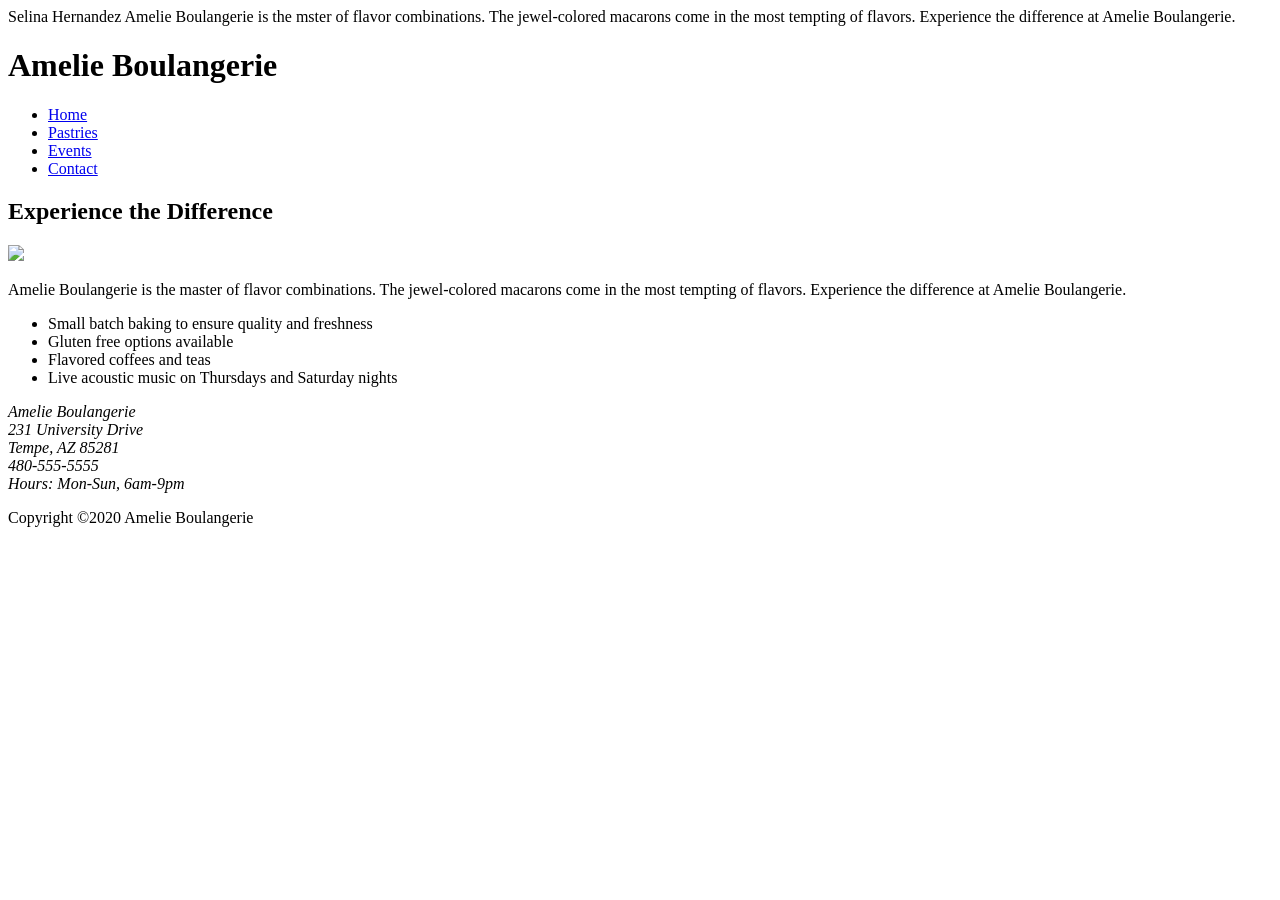
==== index.html @ d935eb39 "Update index.html" ====
<!DOCTYPE html>
<html lang="en">
	<head>
		<meta charset="utf-8">
		<title>Amelie Boulangerie</title>
		<author>Selina Hernandez</author>
		<description>Amelie Boulangerie is the mster of flavor combinations. The jewel-colored macarons come in the most tempting of flavors. Experience the difference at Amelie Boulangerie.</description>

		<link href="styles.css" rel="stylesheet">
	</head>
	<body>
		<header>
			<h1>Amelie Boulangerie</h1>
		</header>
		<div id="grid-container">
			<nav>
				<ul>
					<li><a href="index.html">Home</a></li>
					<li><a href="#">Pastries</a></li>
					<li><a href="#">Events</a></li>
					<li><a href="#">Contact</a></li>
				</ul>
			</nav>
			<main>
				<h2>Experience the Difference</h2>
				<img src="cafecounter.jpg">
				<p>Amelie Boulangerie is the master of flavor combinations. The jewel-colored macarons come in the most tempting of flavors. Experience the difference at Amelie Boulangerie.</p>
			
				<ul>
					<li>Small batch baking to ensure quality and freshness</li>
					<li>Gluten free options available</li>
					<li>Flavored coffees and teas</li>
					<li>Live acoustic music on Thursdays and Saturday nights</li>
				</ul>
			
				<address>
					Amelie Boulangerie<br>
					231 University Drive<br>
					Tempe, AZ 85281<br>
					480-555-5555<br>
					Hours: Mon-Sun, 6am-9pm
				</address>
			</main>	
		</div>
		<footer>
			<p>Copyright &copy;2020 Amelie Boulangerie</p>
		</footer>	
	</body>
</html>
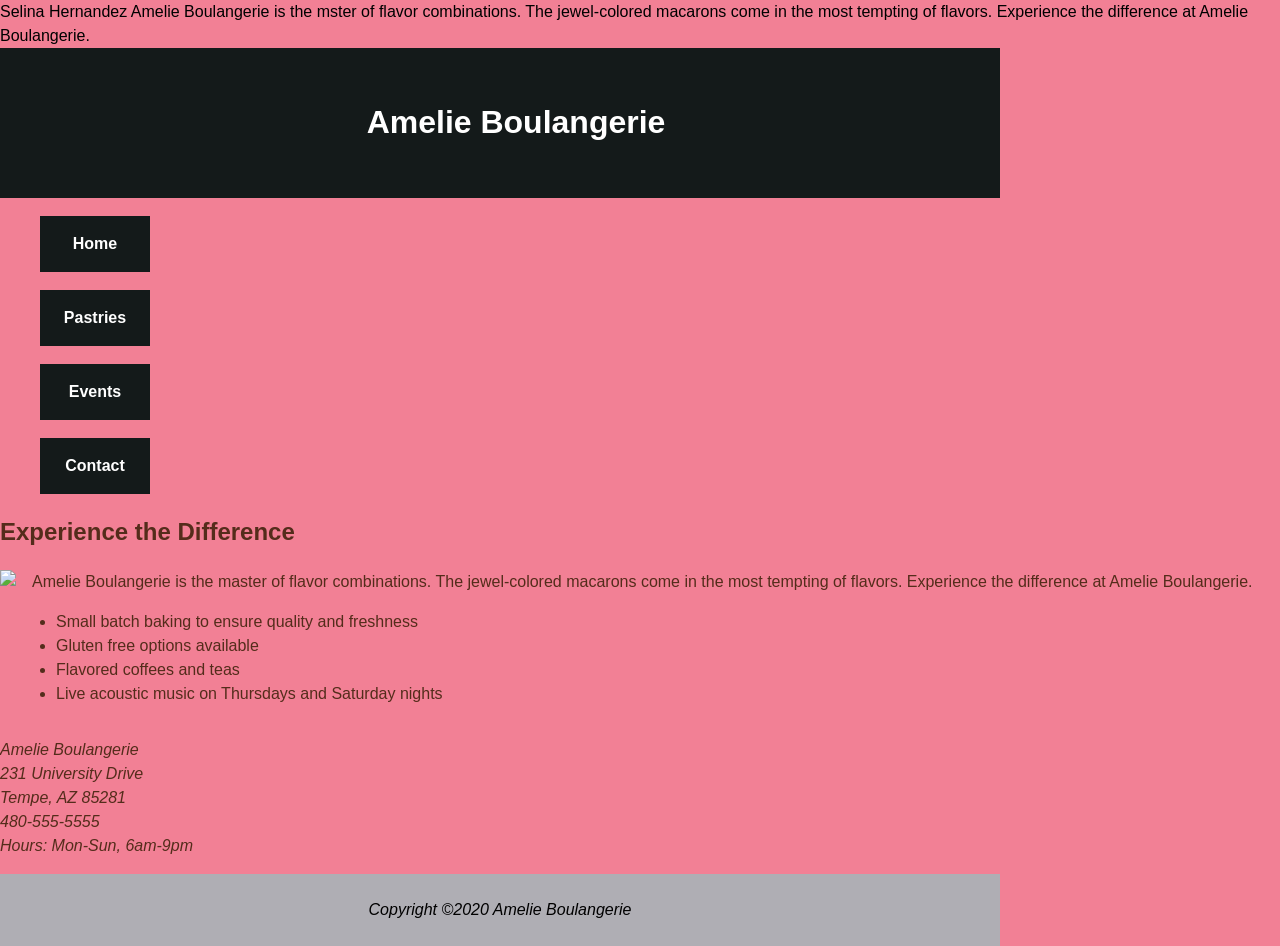
==== commit 61f49652: "Update index.html" ====
--- a/index.html
+++ b/index.html
@@ -6,7 +6,7 @@
 		<author>Selina Hernandez</author>
 		<description>Amelie Boulangerie is the mster of flavor combinations. The jewel-colored macarons come in the most tempting of flavors. Experience the difference at Amelie Boulangerie.</description>
 
-		<link href="styles.css" rel="stylesheet">
+		<link rel="stylesheet" href="style.css">
 	</head>
 	<body>
 		<header>
--- a/style.css
+++ b/style.css
@@ -0,0 +1,87 @@
+*{font-family:verdana,arial,sans-serif;
+line-height:1.5;
+}
+body{
+    margin:0;
+    background-color:#f28095;
+}
+header, footer{
+    width:1000px;
+    text-align:center;
+}
+header{
+    background-color:#141a1a;
+    height:150px;
+    background-image:url('bowl.jpg');
+    color:#fff;
+}
+h1{
+    margin:0;
+    padding-top:50px;
+    padding-left:32px;
+    
+}
+grid-container{
+width:1000px;
+margin:auto;
+background-color:#fdfdfd;
+display:grid;
+grid-template-columns:1.5fr 5fr;
+}
+nav{
+    width:150px;
+    margin-top:16px;
+}
+nav li{
+    list-style-type:none;
+    text-align:center;
+}
+nav a{
+    display:block;
+    background-color:#141a1a;
+    color:#fff;
+    padding:16px;
+    text-align:center;
+    margin-top:18px;
+    margin-bottom:18px;
+    margin-left:auto;
+    margin-right:auto;
+    text-decoration-line:none;
+    font-weight:bold;
+}
+nav a:hover{
+    background-color:#f28095;
+}
+main{
+    color: #542c1b;
+    padding-bottom:16px;
+}
+main img{
+    float:left;
+}
+
+main p ul{
+    display:inline-block;
+    width:50%;
+}
+main p{
+    margin-left:32px;
+}
+main ul{
+    margin-left:16px;
+}
+address{
+    float:none;
+    clear:both;
+    padding-top:16px;
+}
+footer{
+    font-style:italic;
+    text-align:center;
+    background-color:#afaeb4;
+    padding-top:8px;
+    padding-right:0px;
+    padding-left:0px;
+    padding-bottom:8px;
+}
+
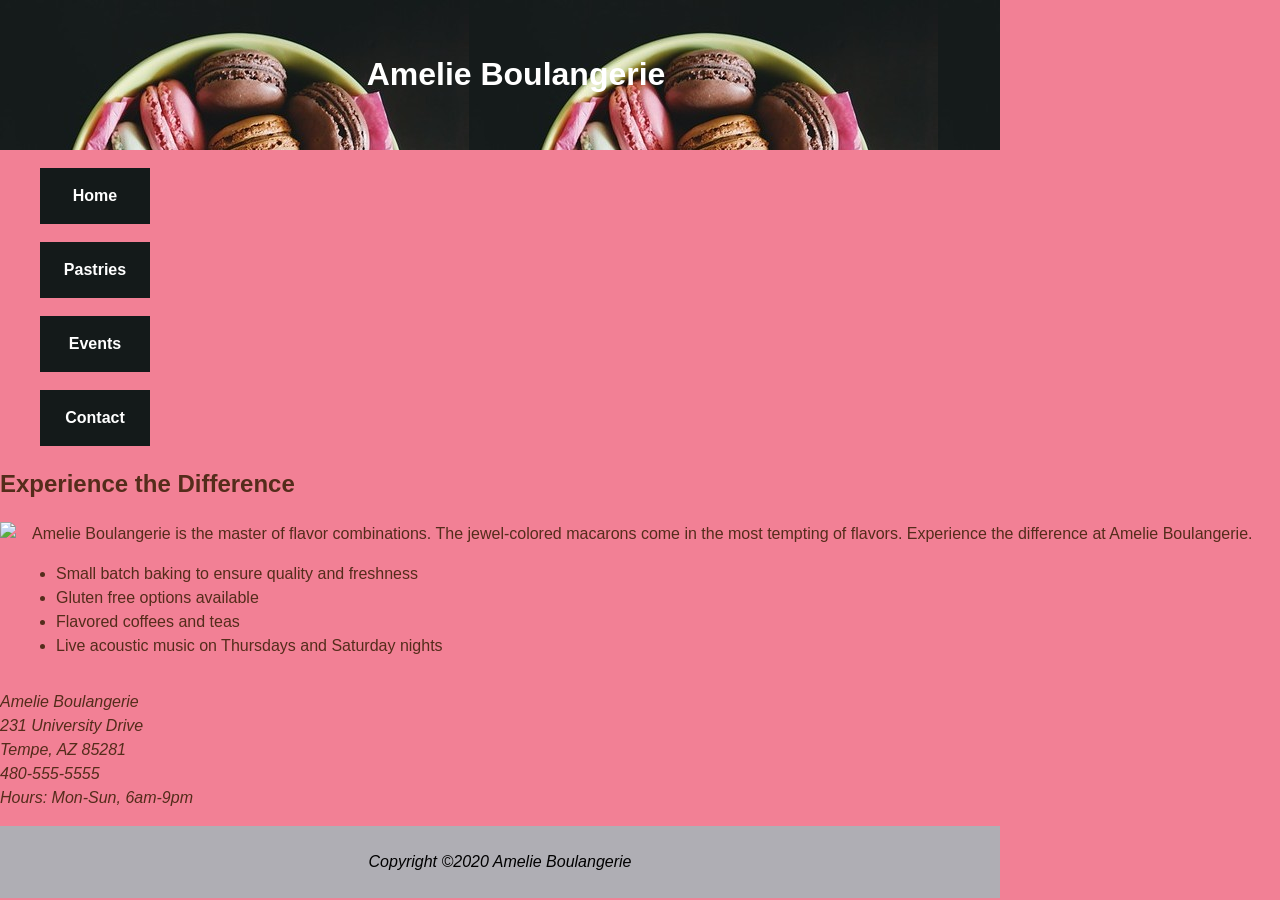
==== commit 0edd6586: "Update index.html" ====
--- a/index.html
+++ b/index.html
@@ -3,8 +3,8 @@
 	<head>
 		<meta charset="utf-8">
 		<title>Amelie Boulangerie</title>
-		<author>Selina Hernandez</author>
-		<description>Amelie Boulangerie is the mster of flavor combinations. The jewel-colored macarons come in the most tempting of flavors. Experience the difference at Amelie Boulangerie.</description>
+		<meta name="author" content="Selina Hernandez">
+		<meta name="description" content="Amelie Boulangerie is the mster of flavor combinations. The jewel-colored macarons come in the most tempting of flavors. Experience the difference at Amelie Boulangerie.">
 
 		<link rel="stylesheet" href="style.css">
 	</head>
--- a/style.css
+++ b/style.css
@@ -12,7 +12,7 @@
 header{
     background-color:#141a1a;
     height:150px;
-    background-image:url('bowl.jpg');
+    background-image:url("bowl.jpg");
     color:#fff;
 }
 h1{
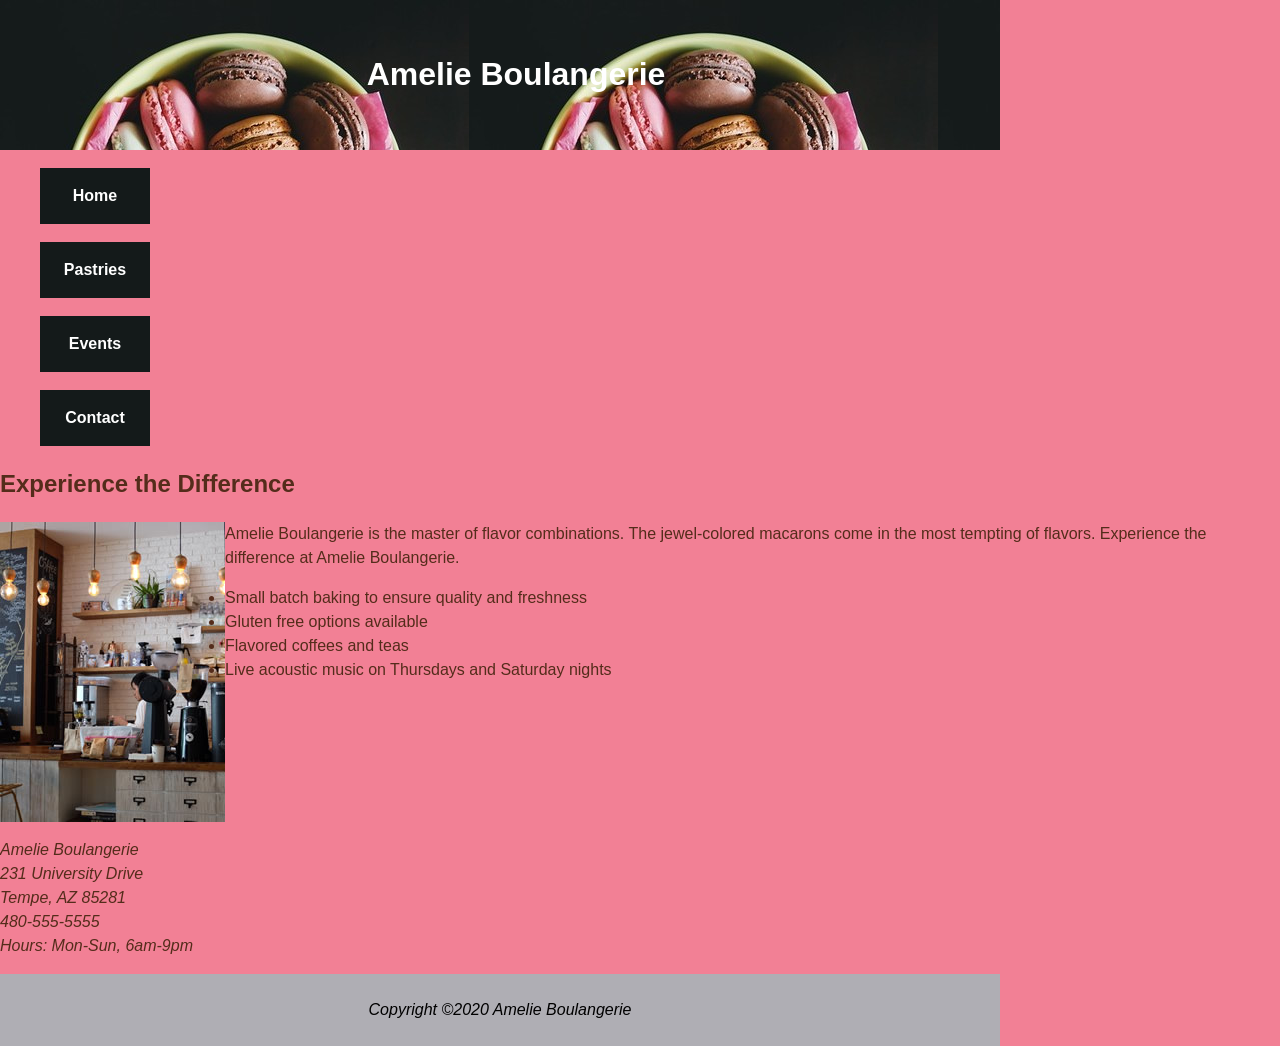
==== commit d5a98cef: "Update index.html" ====
--- a/index.html
+++ b/index.html
@@ -23,7 +23,7 @@
 			</nav>
 			<main>
 				<h2>Experience the Difference</h2>
-				<img src="cafecounter.jpg">
+				<img src="cafe-counter.jpg">
 				<p>Amelie Boulangerie is the master of flavor combinations. The jewel-colored macarons come in the most tempting of flavors. Experience the difference at Amelie Boulangerie.</p>
 			
 				<ul>
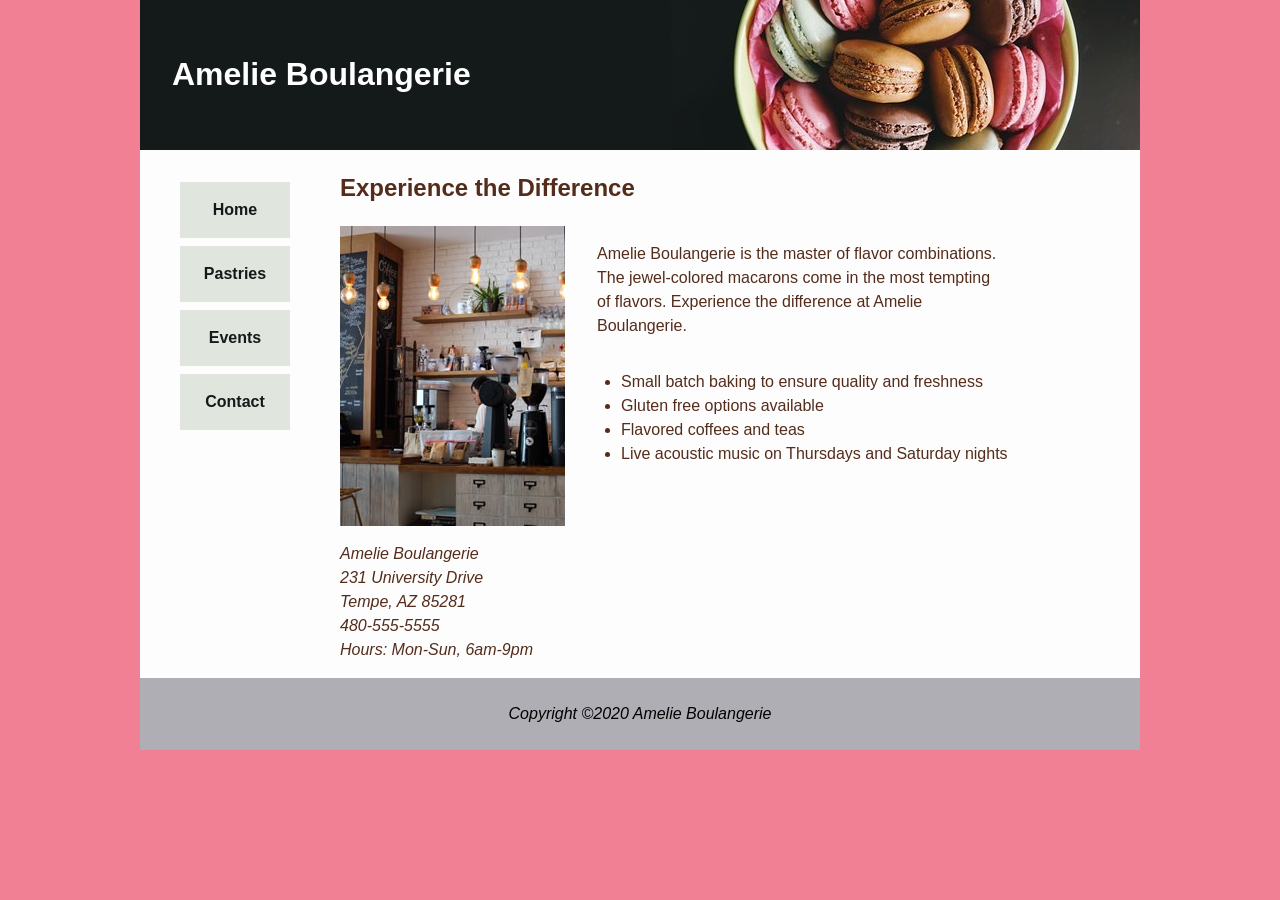
==== commit a90fb8f3: "Update index.html" ====
--- a/index.html
+++ b/index.html
@@ -5,7 +5,8 @@
 		<title>Amelie Boulangerie</title>
 		<meta name="author" content="Selina Hernandez">
 		<meta name="description" content="Amelie Boulangerie is the mster of flavor combinations. The jewel-colored macarons come in the most tempting of flavors. Experience the difference at Amelie Boulangerie.">
-
+		<link rel="shortcut icon" href="/favicon.ico" type="image/x-icon">
+		<link rel="icon" href="/favicon.ico" type="image/x-icon">
 		<link rel="stylesheet" href="style.css">
 	</head>
 	<body>
--- a/style.css
+++ b/style.css
@@ -7,13 +7,15 @@
 }
 header, footer{
     width:1000px;
-    text-align:center;
+    margin:auto;
 }
 header{
     background-color:#141a1a;
     height:150px;
     background-image:url("bowl.jpg");
+    background-repeat:no-repeat;
     color:#fff;
+    background-position:right;
 }
 h1{
     margin:0;
@@ -21,12 +23,13 @@
     padding-left:32px;
     
 }
-grid-container{
+#grid-container{
 width:1000px;
 margin:auto;
 background-color:#fdfdfd;
 display:grid;
-grid-template-columns:1.5fr 5fr;
+grid-template-columns:184px 1fr;
+gap:0 16px;
 }
 nav{
     width:150px;
@@ -38,12 +41,11 @@
 }
 nav a{
     display:block;
-    background-color:#141a1a;
-    color:#fff;
+    background-color:#e0e5de;
+    color:#141a1a;
     padding:16px;
-    text-align:center;
-    margin-top:18px;
-    margin-bottom:18px;
+    margin-top:8px;
+    margin-bottom:8px;
     margin-left:auto;
     margin-right:auto;
     text-decoration-line:none;
@@ -60,18 +62,17 @@
     float:left;
 }
 
-main p ul{
+main ul{
+    display:inline-block;
+    width:50%;
+    margin-left:16px;
+}
+main p{
+    margin-left:32px;
     display:inline-block;
     width:50%;
 }
-main p{
-    margin-left:32px;
-}
-main ul{
-    margin-left:16px;
-}
 address{
-    float:none;
     clear:both;
     padding-top:16px;
 }
